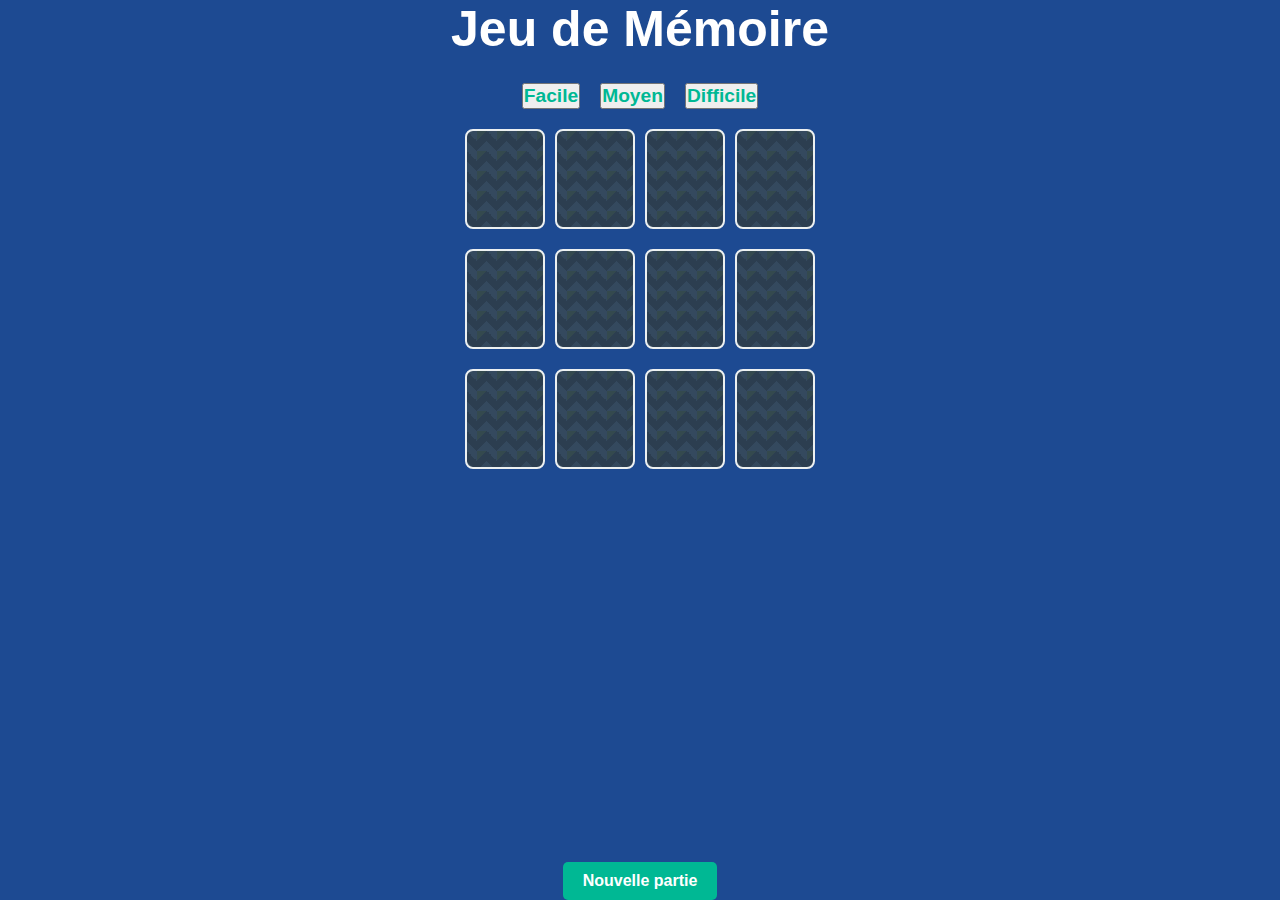
==== test/index2.html @ 9d60112a "2e commit" ====
<!DOCTYPE html>
<html lang="en">
<head>
    <meta charset="UTF-8">
    <meta name="viewport" content="width=device-width, initial-scale=1.0">
    <title>Document</title>
    <link rel="stylesheet" href="/test/style2.css">
</head>
<body>
    <h1>Jeu de Mémoire</h1>
    <div class="difficultés">
        <button id="easy-btn">Facile</button>
        <button id="medium-btn">Moyen</button>
        <button id="hard-btn">Difficile</button>
    </div>
    <div class="game-container">
        <div id="game-board"></div>
        <div id="status"></div>
    </div>
    <button id="reset-btn">Nouvelle partie</button>

    
    <script src="/test/main2.js"></script>
</body>
</html>
---- test/style2.css ----
* {
    box-sizing: border-box;
    padding: 0;
    margin: 0;
    font-family: Arial, Helvetica, sans-serif;
}


body {
    width: 100vw;
    height: 100%;
    background-color: rgb(29, 74, 146);
    display: flex;
    justify-content: center;
    flex-direction: column;
    align-items: center;
    min-height: 100vh;
    color: #333;
}

.difficultés {
    margin-bottom: 20px;
    gap: 20px;
    display: flex;
    justify-content: space-around;
}

.game-container {
    text-align: center;
    display: flex;
    flex-direction: column;
    align-items: center;
}

h1 {
    margin-bottom: 5px;
    font-size: 50px;
    color: white;
}

#game-board {
    display: grid;
    grid-template-columns: repeat(4, 1fr);
    gap: 10px;
    width: 350px;
    height: 350px;
    margin: 0 auto 20px;
}

.card {
    position: relative;
    width: 100%;
    height: 100px;
    perspective: 1000px;
}
.card-inner {
    position: absolute;
    width: 100%;
    height: 100%;
    transition: transform 0.6s;
    transform-style: preserve-3d;
}

.card.flipped .card-inner{
    transform:  rotateY(180deg);
}

.card-front, .card-back {
    position: absolute;
    width: 100%;
    height: 100%;
    backface-visibility: hidden;
    border-radius: 8px;
    display: flex;
    align-items: center;
    justify-content: center;
    font-size: 2em;
}

/* Front de la cartes  */

.card-front{
    background-color: rgb(233, 209, 32);
    color: blueviolet;
    background-image: linear-gradient(135deg, #34494e 25%, transparent 25%), linear-gradient(225deg, #34495e, 25%, transparent 25%), 
    linear-gradient(45deg, #34495e, 25%, transparent 25%), linear-gradient(315deg, #34495e, 25%, #2c3e50 25%);
    background-position: 10px 0, 10px 0, 0 0, 0 0;
    background-size: 20px 20px;
    background-repeat: repeat;
    border: 2px solid #ecf0f1;
}

.card-back{
    background-color: #fff;
    color: #333;
    transform: rotateY(180deg);
}

#status, button{
    margin-top: 20px;
    font-size: 1.2em;
    font-weight: bold;
    color: #00b894;
}
#reset-btn{
    margin-top: auto;
    padding: 10px 20px;
    font-size: 1em;
    border: none;
    background-color: #00b894;
    color: white;
    border-radius: 5px;
    cursor: pointer;
    transition: background-color 0.3 ease;
}
#reset-btn:hover {
    background-color: #00a67c;
}
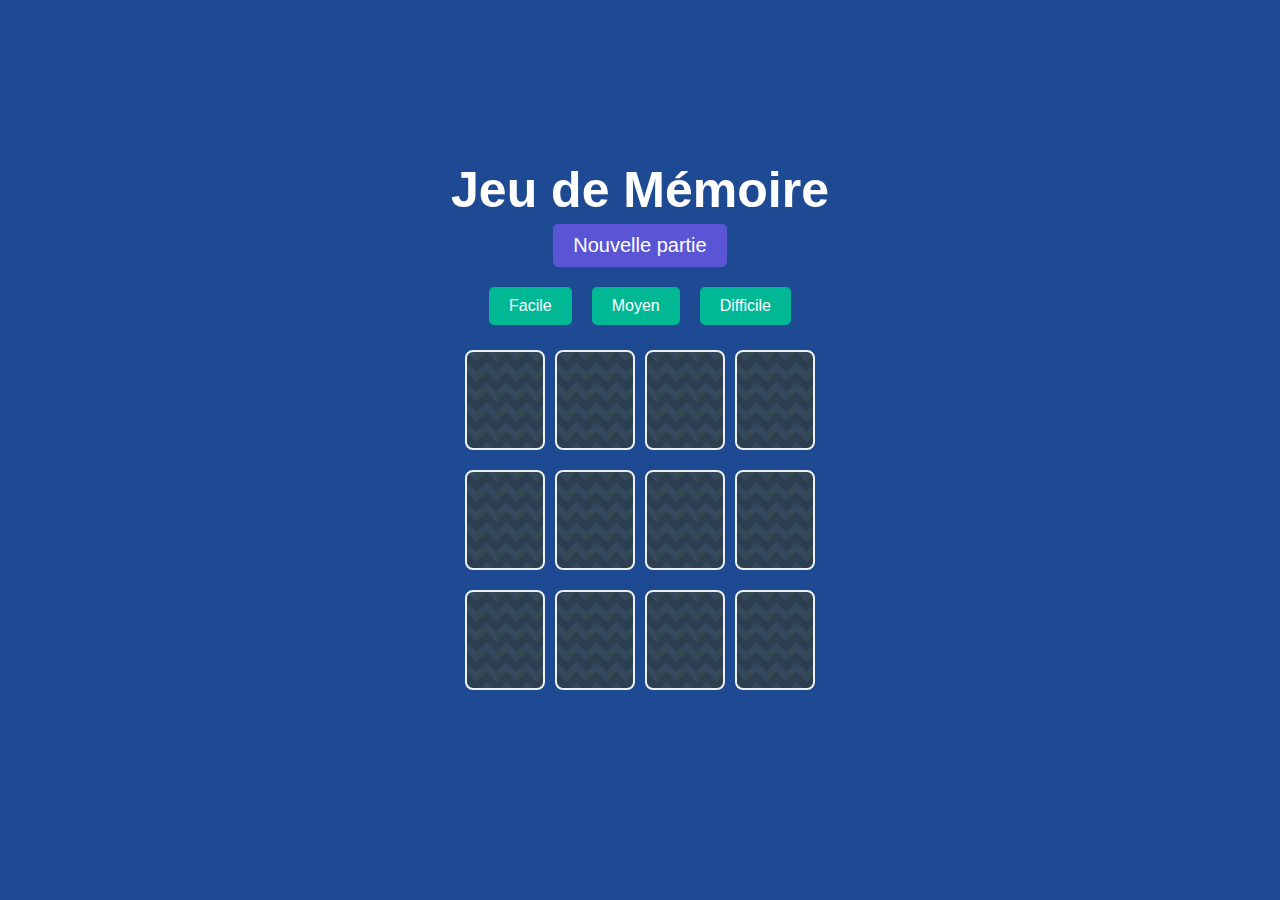
==== commit bd537fd4: "3e commit" ====
--- a/test/index2.html
+++ b/test/index2.html
@@ -8,16 +8,18 @@
 </head>
 <body>
     <h1>Jeu de Mémoire</h1>
+    <button id="reset-btn">Nouvelle partie</button>
+
     <div class="difficultés">
         <button id="easy-btn">Facile</button>
         <button id="medium-btn">Moyen</button>
         <button id="hard-btn">Difficile</button>
     </div>
+
     <div class="game-container">
         <div id="game-board"></div>
         <div id="status"></div>
     </div>
-    <button id="reset-btn">Nouvelle partie</button>
 
     
     <script src="/test/main2.js"></script>
--- a/test/style2.css
+++ b/test/style2.css
@@ -96,14 +96,14 @@
     transform: rotateY(180deg);
 }
 
-#status, button{
+#status{
     margin-top: 20px;
     font-size: 1.2em;
     font-weight: bold;
     color: #00b894;
 }
-#reset-btn{
-    margin-top: auto;
+#reset-btn, button{
+    margin-bottom: 5px ;
     padding: 10px 20px;
     font-size: 1em;
     border: none;
@@ -113,6 +113,14 @@
     cursor: pointer;
     transition: background-color 0.3 ease;
 }
+
+
 #reset-btn:hover {
     background-color: #00a67c;
 }
+
+#reset-btn {
+    font-size: 20px;
+    margin-bottom: 20px;
+    background-color: rgb(89, 85, 213);
+}